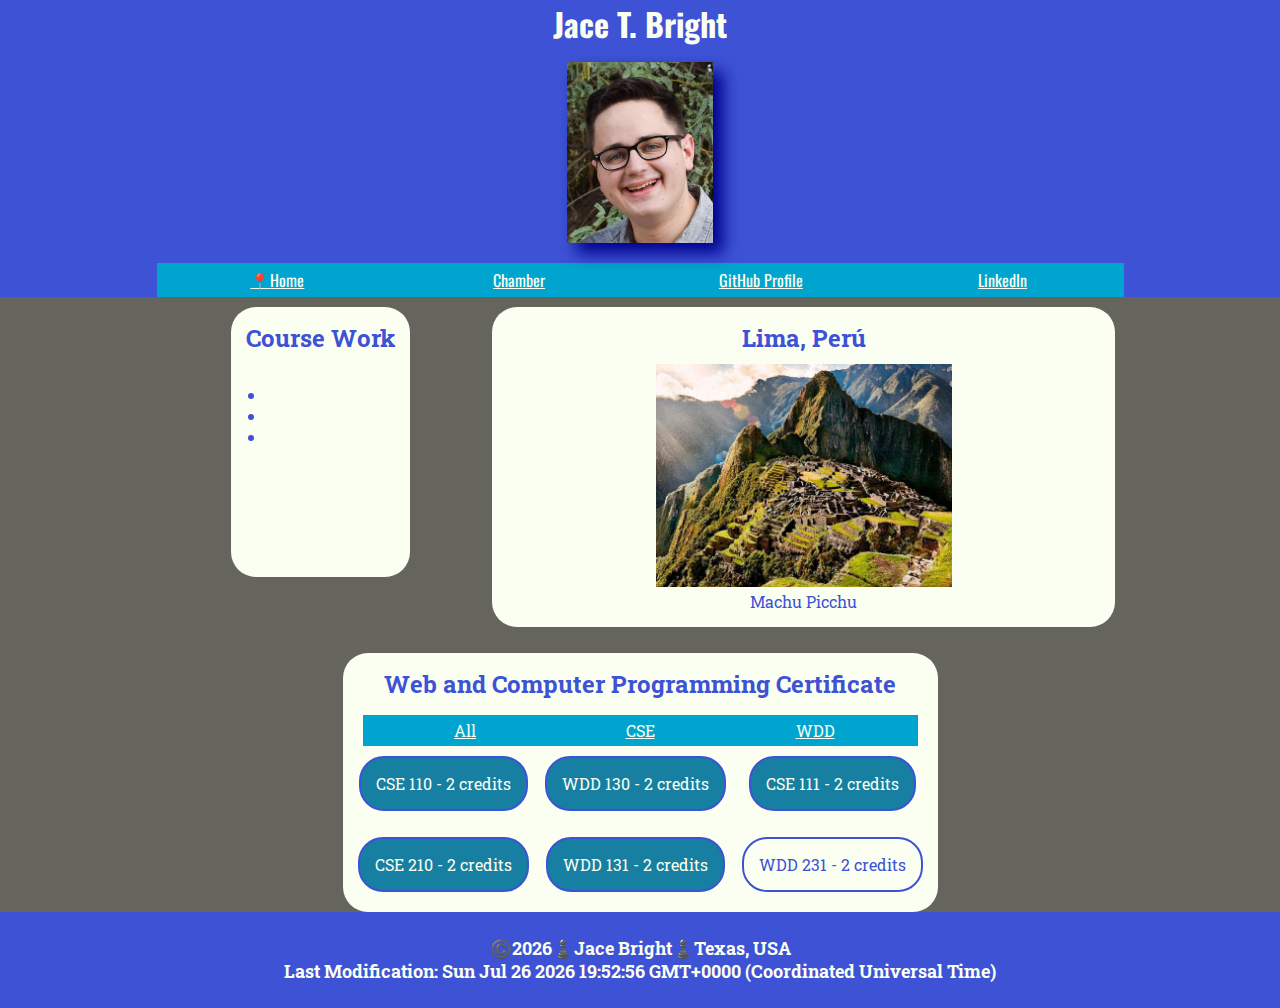
==== index.html @ ea2b07df "correcting contrast" ====
<!DOCTYPE html>
<html lang="en">
<head>
    <meta charset="UTF-8">
    <meta name="viewport" content="width=device-width, initial-scale=1.0">
    <meta name="author" content="Jace Bright" >
    <meta name="description" content="Page for WDD 231 - Web Frontend Development I 
    by Jace Bright. This page contains the basic home page information for the 
    course">
    <title>WDD231 Course Home Page for Jace T. Bright</title>
    <link rel="stylesheet" href="styles/base.css">
    <script src="scripts/script.js" defer></script>
</head>
<body>
    <header>
        <div id="name-image">
            <h1>Jace T. Bright</h1>
            <img src="images/jace.jpg" alt="image of Jace Bright, smiling" id="profile">
            <a id="menu" href="#"></a>
            <nav>
                <ul class="navigation">
                    <li><a href="#" title="Home" class="active">Home</a></li>
                    <li><a href="#" title="Chamber">Chamber</a></li>
                    <li><a href="https://github.com/jacebright" title="GitHub Profile">GitHub Profile</a></li>
                    <li><a href="https://www.linkedin.com/in/jbright-sun" title="LinkedIn">LinkedIn</a></li>
                </ul>
            </nav>
        </div>
    </header>
    <main>
        <div class="cards">
            <section id="work" class="card">
                <h2>Course Work</h2>
                <ul>
                    <li id="first"></li>
                    <li id="second"></li>
                    <li id="third"></li>
                </ul>
            </section>
            <section id="location" class="card">
                <h2>Lima, Perú</h2>
                <figure><img src="images/peru.jpg" alt="aerial view of Machu Picchu"><figcaption>Machu Picchu</figcaption></figure>
            </section>
            <section id="certificate" class="card">
                <h2>Web and Computer Programming Certificate</h2>
                <nav>
                    <ul class="navigation">
                        <li><a href="#" id="all">All</a></li>
                        <li><a href="#" id="cse">CSE</a></li>
                        <li><a href="#" id="wdd">WDD</a></li>
                    </ul>
                </nav>
                <div id="courses"></div>
            </section>
        </div>
    </main>
    <footer>
        <p>©️<span id="currentyear"></span>♟️Jace Bright♟️Texas, USA</p>
        <p>Last Modification: <span id="lastmodified"></span></p>
    </footer>
</body>
</html>
---- styles/base.css ----
@import url('https://fonts.googleapis.com/css2?family=Oswald:wght@200..700&family=Roboto+Slab:wght@100..900&display=swap');
:root {
    --heading-font: 'Oswald', serif;
    --paragraph-font: 'Roboto Slab', serif;

    --background: #65655E;
    --border: #EF6F6C;
    --font: #FBFFF1;
    --navigation: #00A5CF;
    --accent: #3D52D5;
}

* {
	margin: auto;
	padding: 0;
}

body {
    color: var(--font);
    background-color: var(--background);
    font-family: var(--paragraph-font);
    text-align: center;
}

header {
    display: flex;
    background-color: var(--accent);
    font-family: var(--heading-font);
}



#profile {
    max-width: 15%;
    box-shadow: 10px 10px 15px darkblue;
    margin: 15px;
}

#menu {
    display: block;
    text-decoration: none;
    padding: .5rem .75rem;
    background-color: var(--navigation);
}

#menu::before {
    content: "≡";
    color: var(--font);
}

.navigation {
    background-color: var(--navigation);
    color: var(--font);
}

.navigation li {
    display: none;
}

li a {
    color: var(--font);
}

nav a:hover, .navigation a:active {
	font-weight: 700;
	text-decoration: underline;
	text-decoration-color: var(--border);
}

.show li {
    display: block;
}

#menu.show::before {
    content: "X";
}


h2 {
    padding-bottom: 10px;
}

.cards {
    max-width: 950px;
    align-items: center;
    grid-template-columns: auto;
    grid-gap: 1rem;
}

section ul {
    padding: 15px;
    margin: 5px;
}

#courses {
    display: grid;
    grid-template-columns: auto;
}

.course {
    align-content: center;
    background-color: var(--font);
    margin: 5px auto;
    padding: 15px;
    min-width: 30%;
    border-radius: 25px;
    border: 2px solid var(--accent);
    color: var(--accent);
}

.completed {
    background-color: #177FA2;
    color: var(--font);
}

.card {
    padding: 15px;
    max-width: 100%;
    width: auto;
    align-content: center;
    background-color: var(--font);
    margin-top: 10px;
    border-radius: 25px;
    color: var(--accent);
}

.active::before {
	content: "📍"; 
}

section img {
    max-width: 50%;
}

footer {
    background: var(--accent);
    font-size: 1.1rem;
    font-weight: 700;
    text-align: center;
    padding: 25px;
}

@media (min-width: 550px) {
    .navigation {
        display: flex;
        padding-top: 5px;
        padding-bottom: 5px;
    }

    .navigation li {
        display: block;
        flex: 1 1 100%;
    }

    .navigation a {
        text-align: center;
    }

    #menu {
        display: none;
    }

    .cards {
        display: grid;
        grid-template-columns: 1fr 2fr;
    }

    #work {
        grid-column: 1 / 2;
        min-height: 15rem;
        align-content: normal;
    }

    #location {
        grid-column: 2 / 3;
        min-height: 15rem;
    }

    #certificate {
        grid-column: 1 / 3;
    }

    #courses {
        display: grid;
        grid-template-columns: auto auto auto;
        grid-gap: 1rem;
    }
}
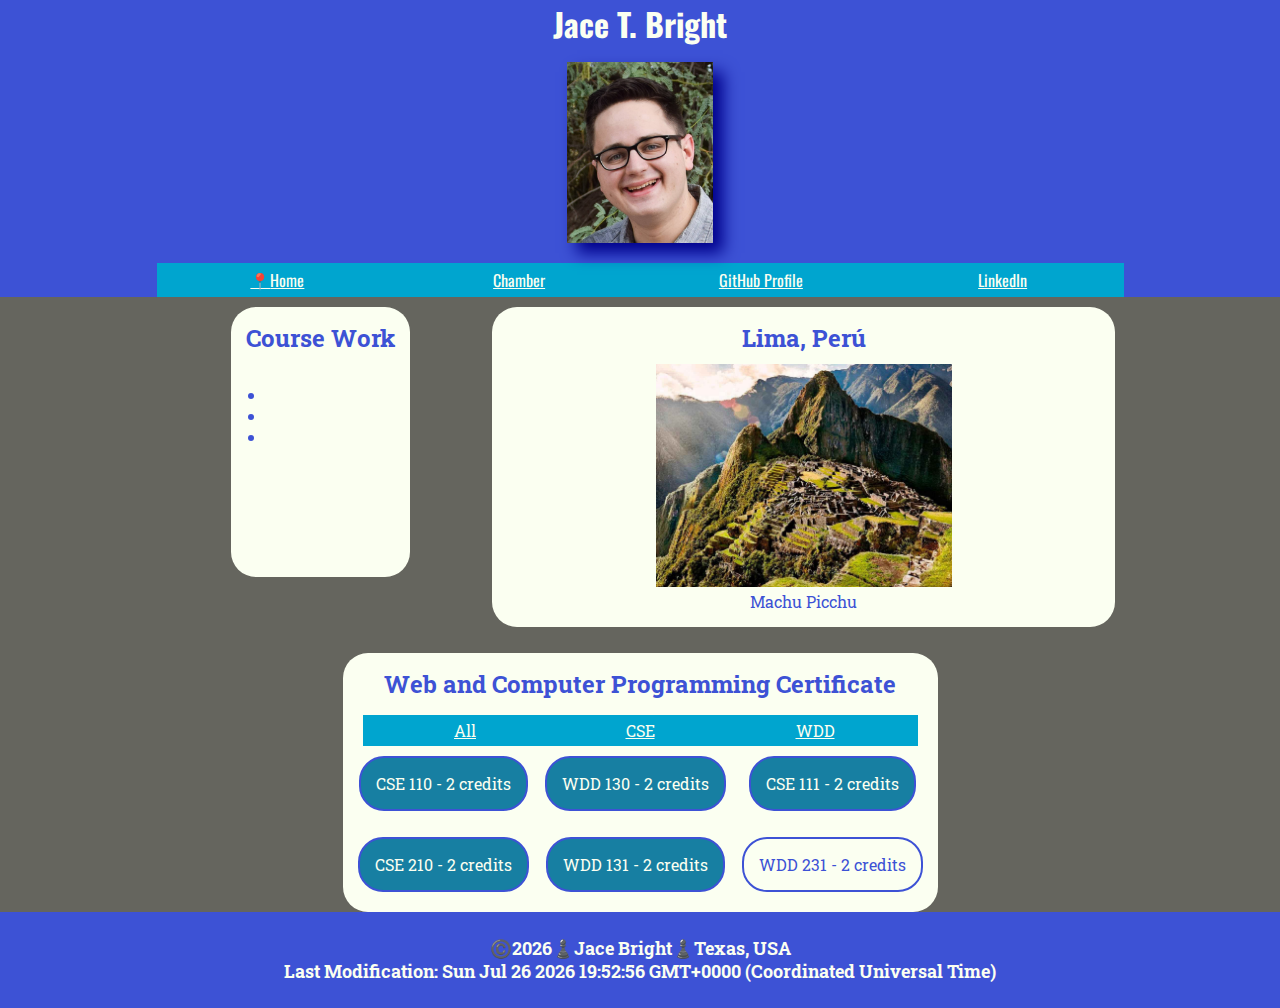
==== commit 0f3d48b9: "added favcon" ====
--- a/index.html
+++ b/index.html
@@ -10,6 +10,7 @@
     <title>WDD231 Course Home Page for Jace T. Bright</title>
     <link rel="stylesheet" href="styles/base.css">
     <script src="scripts/script.js" defer></script>
+    <link rel="icon" href="favicon.ico">
 </head>
 <body>
     <header>
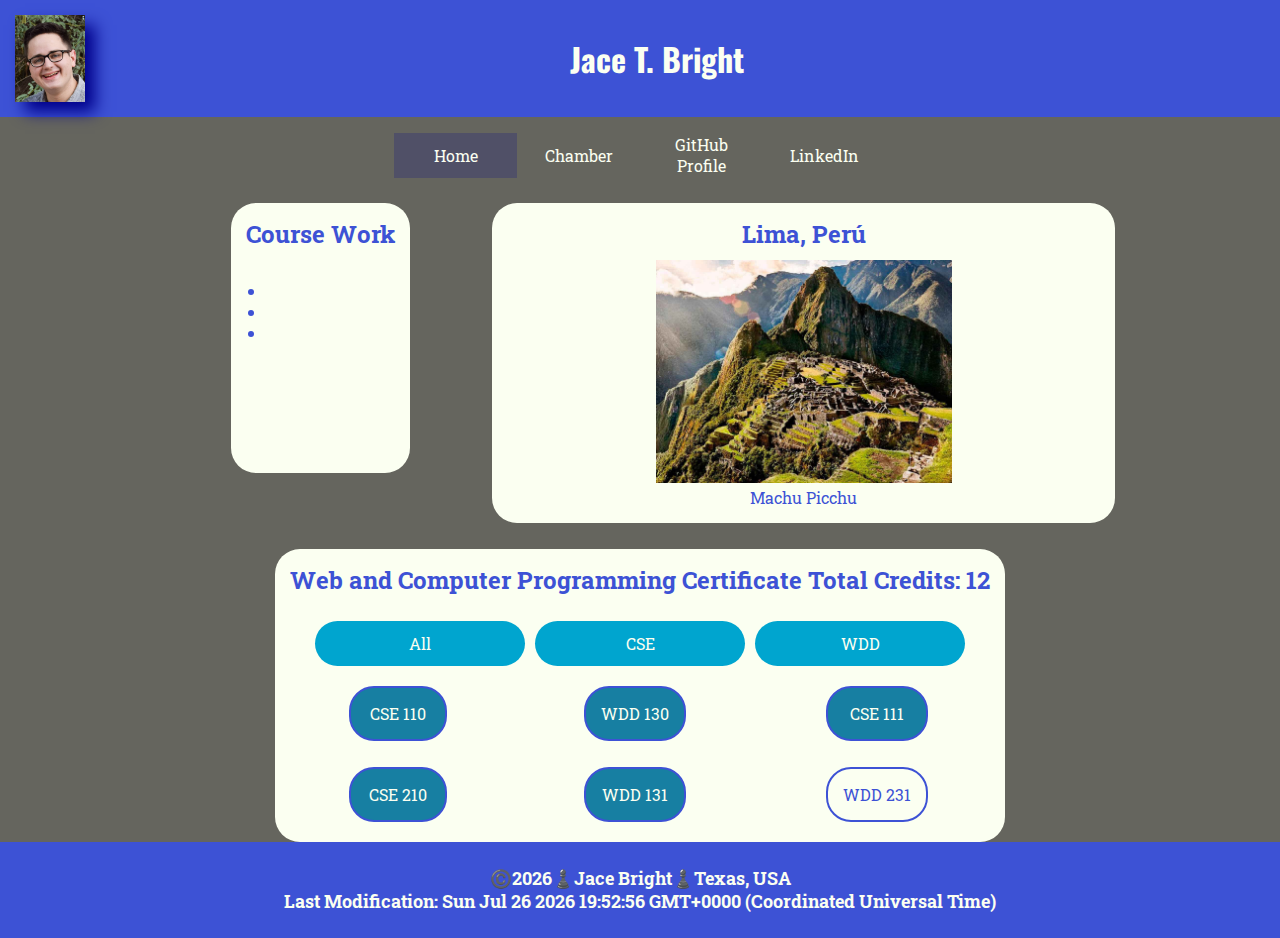
==== commit 2bc89361: "added nav bar animation" ====
--- a/index.html
+++ b/index.html
@@ -10,24 +10,39 @@
     <title>WDD231 Course Home Page for Jace T. Bright</title>
     <link rel="stylesheet" href="styles/base.css">
     <script src="scripts/script.js" defer></script>
-    <link rel="icon" href="favicon.ico">
+    <link rel="icon" href="images/favicon.ico">
+
+    <!-- Open Graph meta data -->
+    <meta property="og:title" content="WDD231 Course Home Page for Jace Bright">
+    <meta property="og:type" content="website">
+    <meta property="og:image" content="https://www.fortworthstockyards.org/sites/default/files/2022-04/FW%20Herd%20drive%20under%20sign%2013x19%20print%20no%20logo-_0.jpeg">
+    <meta property="og:url" content="https://jacebright.github.io/wdd231/">
+
+    <!-- Twitter meta data -->
+    <meta name="twitter:card" content="summary"/>
+    <meta name="twitter:title" content="WDD231 Course Home Page for Jace Bright" />
+    <meta name="twitter:image" content="https://www.fortworthstockyards.org/sites/default/files/2022-04/FW%20Herd%20drive%20under%20sign%2013x19%20print%20no%20logo-_0.jpeg" />
+    <meta name="twitter:description" content="Page for WDD 231 - Web Frontend Development I 
+    by Jace Bright. This page contains the basic home page information for the 
+    course" />
+
+
+    
 </head>
 <body>
     <header>
-        <div id="name-image">
-            <h1>Jace T. Bright</h1>
-            <img src="images/jace.jpg" alt="image of Jace Bright, smiling" id="profile">
-            <a id="menu" href="#"></a>
-            <nav>
-                <ul class="navigation">
-                    <li><a href="#" title="Home" class="active">Home</a></li>
+        <img src="images/jace.jpg" alt="image of Jace Bright, smiling" id="profile" width="70">
+        <h1>Jace T. Bright</h1>
+        <button id="myButton"></button>
+    </header>
+            <nav class="animateMe">
+                <ul class="navigation mainnav">
+                    <li class="active"><a href="#" title="Home">Home</a></li>
                     <li><a href="#" title="Chamber">Chamber</a></li>
                     <li><a href="https://github.com/jacebright" title="GitHub Profile">GitHub Profile</a></li>
                     <li><a href="https://www.linkedin.com/in/jbright-sun" title="LinkedIn">LinkedIn</a></li>
                 </ul>
             </nav>
-        </div>
-    </header>
     <main>
         <div class="cards">
             <section id="work" class="card">
@@ -43,9 +58,9 @@
                 <figure><img src="images/peru.jpg" alt="aerial view of Machu Picchu"><figcaption>Machu Picchu</figcaption></figure>
             </section>
             <section id="certificate" class="card">
-                <h2>Web and Computer Programming Certificate</h2>
+                <h2>Web and Computer Programming Certificate <span id="credits"></span></h2>
                 <nav>
-                    <ul class="navigation">
+                    <ul class="navigation cert">
                         <li><a href="#" id="all">All</a></li>
                         <li><a href="#" id="cse">CSE</a></li>
                         <li><a href="#" id="wdd">WDD</a></li>
--- a/styles/base.css
+++ b/styles/base.css
@@ -23,20 +23,58 @@
 }
 
 header {
-    display: flex;
+    display: grid;
+    grid-template-columns: 78px auto 44px;
+    align-items: end;
     background-color: var(--accent);
     font-family: var(--heading-font);
 }
 
-
-
 #profile {
-    max-width: 15%;
+    /* max-width: 15%; */
     box-shadow: 10px 10px 15px darkblue;
     margin: 15px;
 }
 
-#menu {
+
+#myButton {
+    font-size: 2rem;
+    background: none;
+    border: none;
+    color: var(--font);
+    cursor: pointer;
+    width: 100%;
+    text-align: right;
+    padding: .25rem 2vw;
+}
+
+#myButton::before {
+    content: "\2630";
+}
+
+#myButton.open::before {
+    content: "x"
+}
+
+a:hover {
+	font-weight: 700;
+	text-decoration: underline;
+	text-decoration-color: var(--border);
+}
+
+ul.navigation li a {
+    display: block;
+    padding: .75rem 2vw;
+    color: var(--font);
+    text-decoration: none;
+    /* background-color: var(--navigation); */
+}
+
+nav.animateMe.open li.active a{
+    background-color: rgba(0, 0, 139, .2);
+}
+
+/* #menu {
     display: block;
     text-decoration: none;
     padding: .5rem .75rem;
@@ -44,40 +82,55 @@
 }
 
 #menu::before {
-    content: "≡";
-    color: var(--font);
-}
-
-.navigation {
-    background-color: var(--navigation);
-    color: var(--font);
-}
-
-.navigation li {
+    /* content: "≡"; */
+    /* color: var(--font);
+} */ 
+
+
+/* ul.mainnav {
     display: none;
+} */
+
+ul.navigation {
+    list-style-type: none;
+}
+
+nav.animateMe {
+    display: grid;
+    grid-template-rows: 0fr;
+    transition: grid-template-rows 0.5s ease-out;
+}
+
+nav.animateMe ul {
+    overflow: hidden;
+}
+
+nav.open {
+    grid-template-rows: 1fr;
 }
 
 li a {
     color: var(--font);
 }
 
-nav a:hover, .navigation a:active {
-	font-weight: 700;
-	text-decoration: underline;
-	text-decoration-color: var(--border);
-}
-
-.show li {
+
+/* .show li {
     display: block;
-}
-
-#menu.show::before {
+} */
+
+/* #menu.show::before {
     content: "X";
-}
+} */
 
 
 h2 {
     padding-bottom: 10px;
+}
+
+ul.cert li a {
+    border-radius: 25px 25px;
+    margin: 5px;
+    background-color: var(--navigation);
 }
 
 .cards {
@@ -124,9 +177,9 @@
     color: var(--accent);
 }
 
-.active::before {
+/* .active::before {
 	content: "📍"; 
-}
+} */
 
 section img {
     max-width: 50%;
@@ -141,12 +194,20 @@
 }
 
 @media (min-width: 550px) {
-    .navigation {
+    .navigation, ul.open {
         display: flex;
         padding-top: 5px;
         padding-bottom: 5px;
     }
 
+    li.active a{
+        background-color: rgba(0, 0, 139, .2);
+    }
+
+    #myButton {
+        display: none;
+    }
+
     .navigation li {
         display: block;
         flex: 1 1 100%;
@@ -156,8 +217,8 @@
         text-align: center;
     }
 
-    #menu {
-        display: none;
+    nav.animateMe {
+        grid-template-rows: 1fr;
     }
 
     .cards {
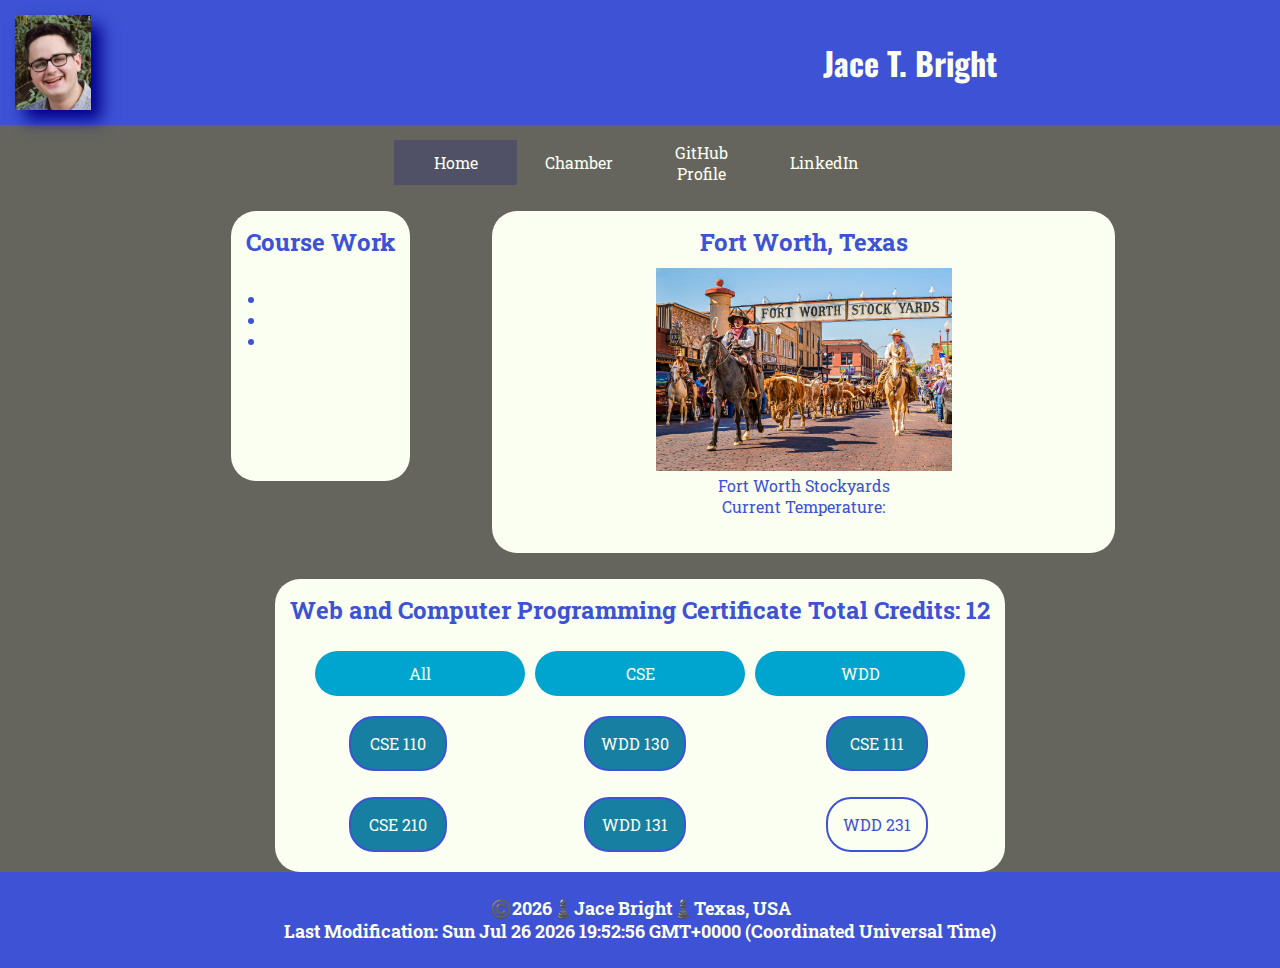
==== commit c0d04771: "commit for group time" ====
--- a/index.html
+++ b/index.html
@@ -10,6 +10,7 @@
     <title>WDD231 Course Home Page for Jace T. Bright</title>
     <link rel="stylesheet" href="styles/base.css">
     <script src="scripts/script.js" defer></script>
+    <script src="scripts/weather.js" defer></script>
     <link rel="icon" href="images/favicon.ico">
 
     <!-- Open Graph meta data -->
@@ -26,6 +27,10 @@
     by Jace Bright. This page contains the basic home page information for the 
     course" />
 
+    <!-- fonts -->
+    <link rel="preconnect" href="https://fonts.googleapis.com">
+    <link rel="preconnect" href="https://fonts.gstatic.com" crossorigin>
+    <link href="https://fonts.googleapis.com/css2?family=Oswald:wght@200..700&family=Roboto+Slab:wght@100..900&display=swap" rel="stylesheet">
 
     
 </head>
@@ -54,8 +59,13 @@
                 </ul>
             </section>
             <section id="location" class="card">
-                <h2>Lima, Perú</h2>
-                <figure><img src="images/peru.jpg" alt="aerial view of Machu Picchu"><figcaption>Machu Picchu</figcaption></figure>
+                <h2>Fort Worth, Texas</h2>
+                <figure><img src="images/stockyards.jpeg" alt="ranchers on cattle at stockyards"><figcaption>Fort Worth Stockyards</figcaption></figure>
+                <p>Current Temperature:     <span id="current-temp"></span></p>
+                <figure>
+                    <img id="weather-icon" src="" alt="">
+                    <figcaption id="icon"></figcaption>
+                </figure>
             </section>
             <section id="certificate" class="card">
                 <h2>Web and Computer Programming Certificate <span id="credits"></span></h2>
--- a/styles/base.css
+++ b/styles/base.css
@@ -11,8 +11,8 @@
 }
 
 * {
-	margin: auto;
-	padding: 0;
+    margin: auto;
+    padding: 0;
 }
 
 body {
@@ -24,14 +24,15 @@
 
 header {
     display: grid;
-    grid-template-columns: 78px auto 44px;
+    grid-template-columns: auto auto 44px;
     align-items: end;
     background-color: var(--accent);
     font-family: var(--heading-font);
 }
 
 #profile {
-    /* max-width: 15%; */
+    max-width: 15%;
+    min-width: 76px;
     box-shadow: 10px 10px 15px darkblue;
     margin: 15px;
 }
@@ -57,9 +58,9 @@
 }
 
 a:hover {
-	font-weight: 700;
-	text-decoration: underline;
-	text-decoration-color: var(--border);
+    font-weight: 700;
+    text-decoration: underline;
+    text-decoration-color: var(--border);
 }
 
 ul.navigation li a {
@@ -67,29 +68,11 @@
     padding: .75rem 2vw;
     color: var(--font);
     text-decoration: none;
-    /* background-color: var(--navigation); */
-}
-
-nav.animateMe.open li.active a{
+}
+
+nav.animateMe.open li.active a {
     background-color: rgba(0, 0, 139, .2);
 }
-
-/* #menu {
-    display: block;
-    text-decoration: none;
-    padding: .5rem .75rem;
-    background-color: var(--navigation);
-}
-
-#menu::before {
-    /* content: "≡"; */
-    /* color: var(--font);
-} */ 
-
-
-/* ul.mainnav {
-    display: none;
-} */
 
 ul.navigation {
     list-style-type: none;
@@ -112,16 +95,6 @@
 li a {
     color: var(--font);
 }
-
-
-/* .show li {
-    display: block;
-} */
-
-/* #menu.show::before {
-    content: "X";
-} */
-
 
 h2 {
     padding-bottom: 10px;
@@ -177,10 +150,6 @@
     color: var(--accent);
 }
 
-/* .active::before {
-	content: "📍"; 
-} */
-
 section img {
     max-width: 50%;
 }
@@ -194,13 +163,15 @@
 }
 
 @media (min-width: 550px) {
-    .navigation, ul.open {
+
+    .navigation,
+    ul.open {
         display: flex;
         padding-top: 5px;
         padding-bottom: 5px;
     }
 
-    li.active a{
+    li.active a {
         background-color: rgba(0, 0, 139, .2);
     }
 
@@ -246,4 +217,4 @@
         grid-template-columns: auto auto auto;
         grid-gap: 1rem;
     }
-}
+}